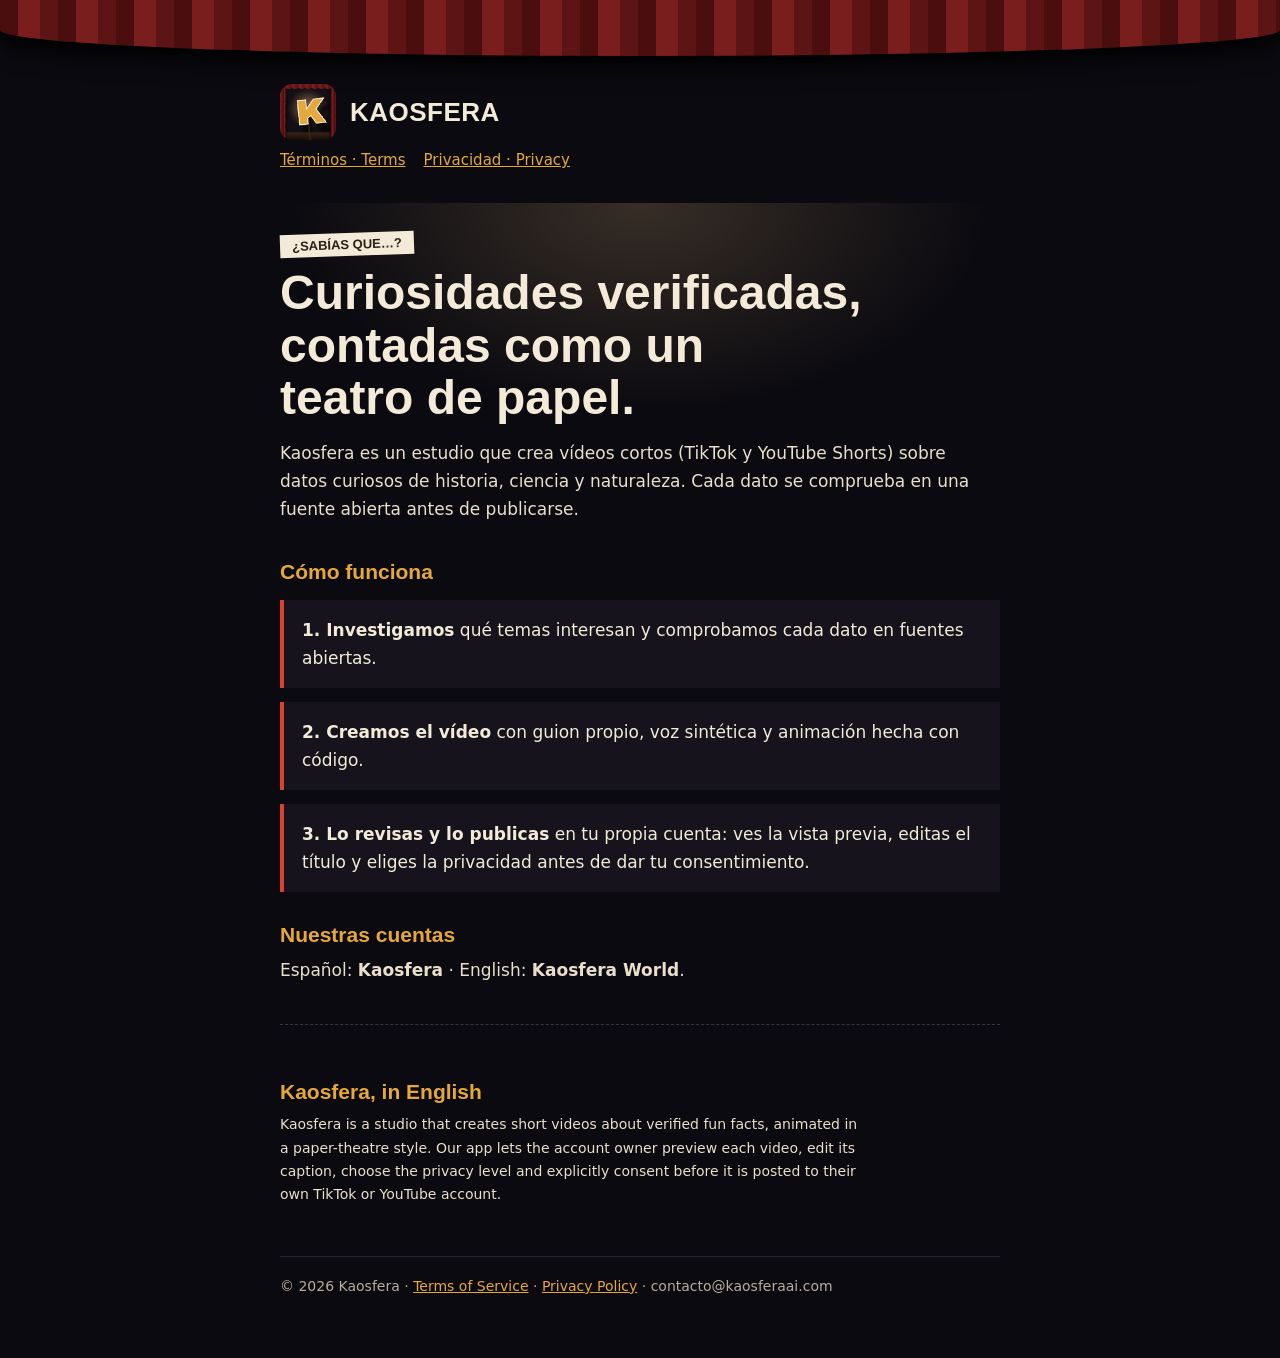
==== index.html @ 63c13f89 "Web de Kaosfera: inicio, términos, privacidad y retorno de TikTok Co-Authored-By: Claude Opus 5.5 <n" ====
<!doctype html>
<html lang="es"><head><meta charset="utf-8"><meta name="viewport" content="width=device-width,initial-scale=1,viewport-fit=cover">
<title>Kaosfera</title>
<meta name="description" content="Kaosfera crea vídeos cortos de curiosidades verificadas con animación de papel y los publica en sus propias cuentas.">
<link rel="icon" href="/assets/favicon.png"><link rel="stylesheet" href="/assets/estilo.css"></head>
<body><div class="telon"></div><main>
<header><img src="/assets/icono-192.png" alt=""><a href="/">KAOSFERA</a></header>
<nav><a href="/terms.html">Términos · Terms</a><a href="/privacy.html">Privacidad · Privacy</a></nav>
<section class="foco">
<span class="etiqueta">¿SABÍAS QUE…?</span>
<h1>Curiosidades verificadas, contadas como un teatro de papel.</h1>
<p>Kaosfera es un estudio que crea vídeos cortos (TikTok y YouTube Shorts) sobre datos curiosos de historia, ciencia y naturaleza. Cada dato se comprueba en una fuente abierta antes de publicarse.</p>
</section>
<h2>Cómo funciona</h2>
<div class="tarjeta"><b>1. Investigamos</b> qué temas interesan y comprobamos cada dato en fuentes abiertas.</div>
<div class="tarjeta"><b>2. Creamos el vídeo</b> con guion propio, voz sintética y animación hecha con código.</div>
<div class="tarjeta"><b>3. Lo revisas y lo publicas</b> en tu propia cuenta: ves la vista previa, editas el título y eliges la privacidad antes de dar tu consentimiento.</div>
<h2>Nuestras cuentas</h2>
<p>Español: <b>Kaosfera</b> · English: <b>Kaosfera World</b>.</p>
<div class="lang" lang="en">
<h2>Kaosfera, in English</h2>
<p>Kaosfera is a studio that creates short videos about verified fun facts, animated in a paper-theatre style. Our app lets the account owner preview each video, edit its caption, choose the privacy level and explicitly consent before it is posted to their own TikTok or YouTube account.</p>
</div>
</main>
<footer>© 2026 Kaosfera · <a href="/terms.html">Terms of Service</a> · <a href="/privacy.html">Privacy Policy</a> · contacto@kaosferaai.com</footer>
</body></html>
---- assets/estilo.css ----
:root{--noche:#0b0a10;--panel:#16131c;--hoja:#f3ead7;--rojo:#d8432c;--mostaza:#e7a83a;--tenue:#b8ad9c;--telon:#6b1616}
*{box-sizing:border-box;margin:0;padding:0}
html{color-scheme:dark}
body{background:var(--noche);color:var(--hoja);font:400 17px/1.65 "Inter",system-ui,-apple-system,"Segoe UI",sans-serif;padding:0 max(18px,env(safe-area-inset-left)) 60px}
a{color:var(--mostaza)}
.telon{height:56px;margin:0 calc(-1*max(18px,env(safe-area-inset-left)));background:repeating-linear-gradient(90deg,#4a0e0e 0 18px,#7a1d1d 18px 40px,#5c1414 40px 58px);border-radius:0 0 50% 50%/0 0 26px 26px;box-shadow:0 10px 24px #000}
main{max-width:720px;margin:0 auto}
header{display:flex;align-items:center;gap:14px;margin:28px 0 8px}
header img{width:56px;height:56px;border-radius:12px}
header a{font:800 26px/1 "Archivo Black","Arial Black",sans-serif;color:var(--hoja);text-decoration:none;letter-spacing:.5px}
nav{display:flex;flex-wrap:wrap;gap:6px 18px;margin:6px 0 30px;font-size:15px}
h1{font:800 clamp(30px,7vw,48px)/1.1 "Archivo Black","Arial Black",sans-serif;margin:10px 0 14px;text-wrap:balance}
h2{font:800 21px/1.25 "Archivo Black","Arial Black",sans-serif;margin:30px 0 8px;color:var(--mostaza)}
h3{font-size:17px;margin:18px 0 4px}
p,li{color:#e9dfcc;max-width:66ch}
ul{padding-left:22px;margin:6px 0}
.etiqueta{display:inline-block;background:var(--hoja);color:#2b2119;font:800 13px "Archivo Black",sans-serif;padding:4px 12px;transform:rotate(-2deg)}
.foco{background:radial-gradient(500px 300px at 50% 0,rgba(255,207,138,.18),transparent 70%);padding:26px 0 6px}
.tarjeta{background:var(--panel);border-left:4px solid var(--rojo);padding:16px 18px;margin:14px 0}
.lang{font-size:14px;color:var(--tenue);border-top:1px dashed #3a3242;margin-top:40px;padding-top:24px}
footer{max-width:720px;margin:50px auto 0;font-size:14px;color:var(--tenue);border-top:1px solid #2a2430;padding-top:18px}
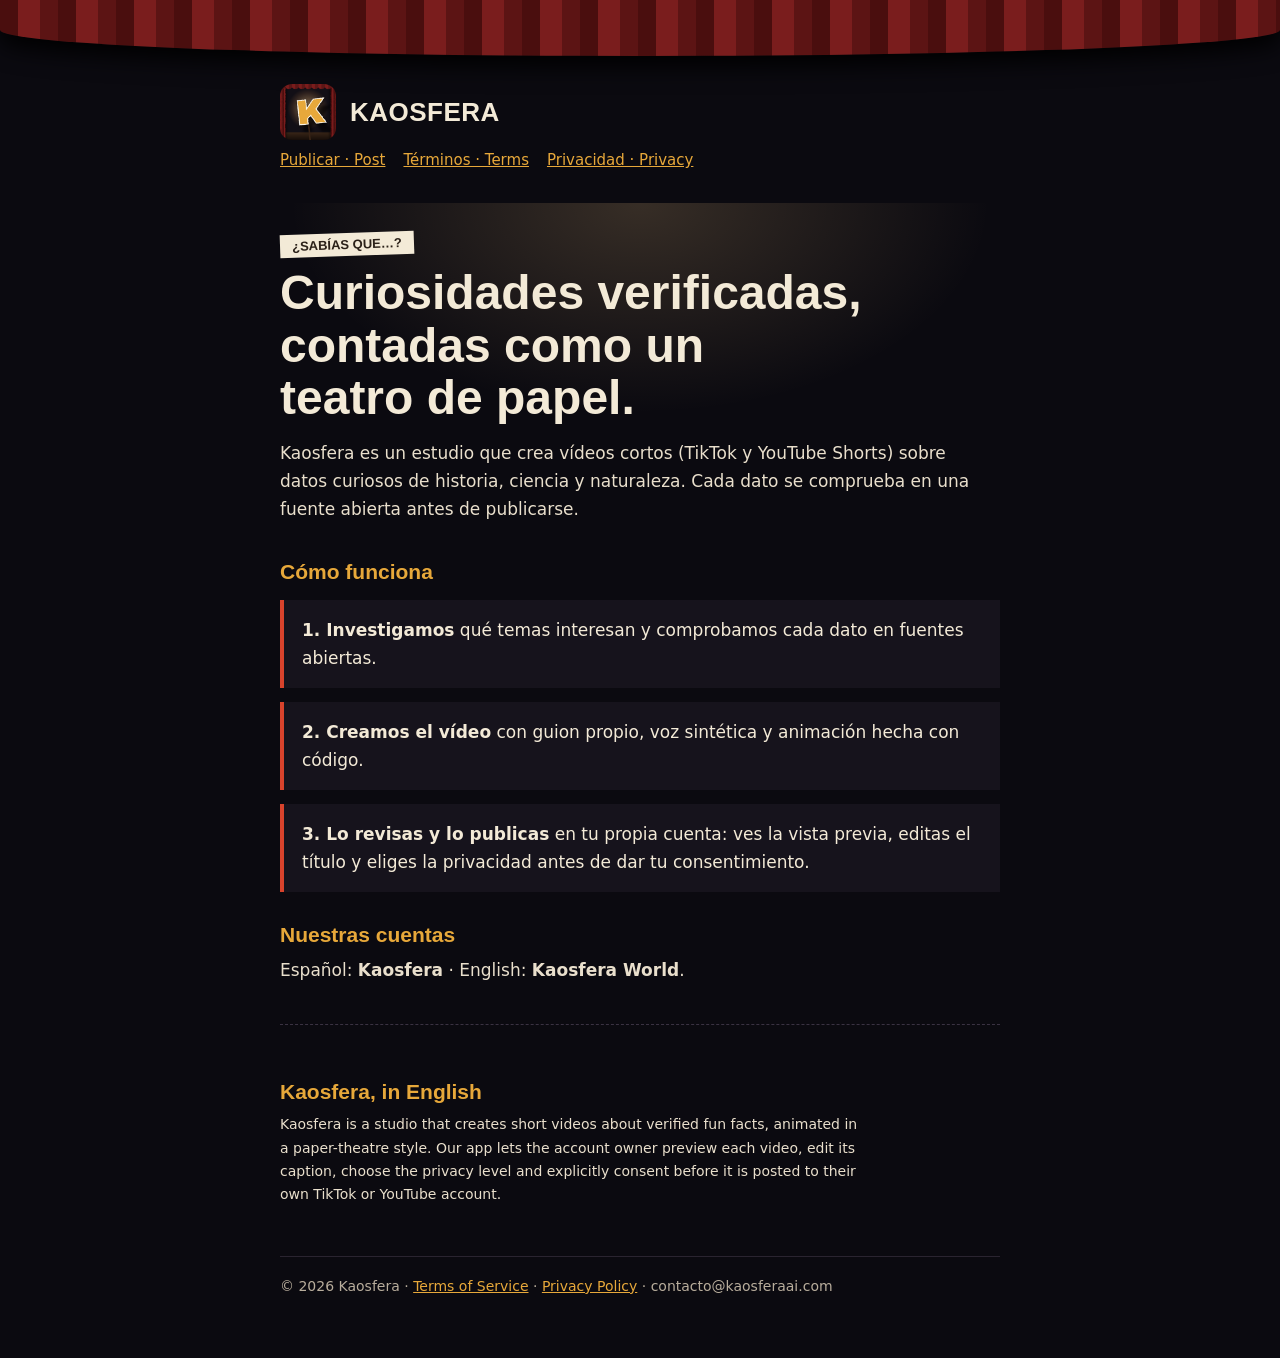
==== commit a671a5ca: "Pantalla de publicación en TikTok, retorno de OAuth conectado al servidor y vídeos de Kaosfera Co-Au" ====
--- a/index.html
+++ b/index.html
@@ -5,7 +5,7 @@
 <link rel="icon" href="/assets/favicon.png"><link rel="stylesheet" href="/assets/estilo.css"></head>
 <body><div class="telon"></div><main>
 <header><img src="/assets/icono-192.png" alt=""><a href="/">KAOSFERA</a></header>
-<nav><a href="/terms.html">Términos · Terms</a><a href="/privacy.html">Privacidad · Privacy</a></nav>
+<nav><a href="/publicar/">Publicar · Post</a><a href="/terms.html">Términos · Terms</a><a href="/privacy.html">Privacidad · Privacy</a></nav>
 <section class="foco">
 <span class="etiqueta">¿SABÍAS QUE…?</span>
 <h1>Curiosidades verificadas, contadas como un teatro de papel.</h1>
